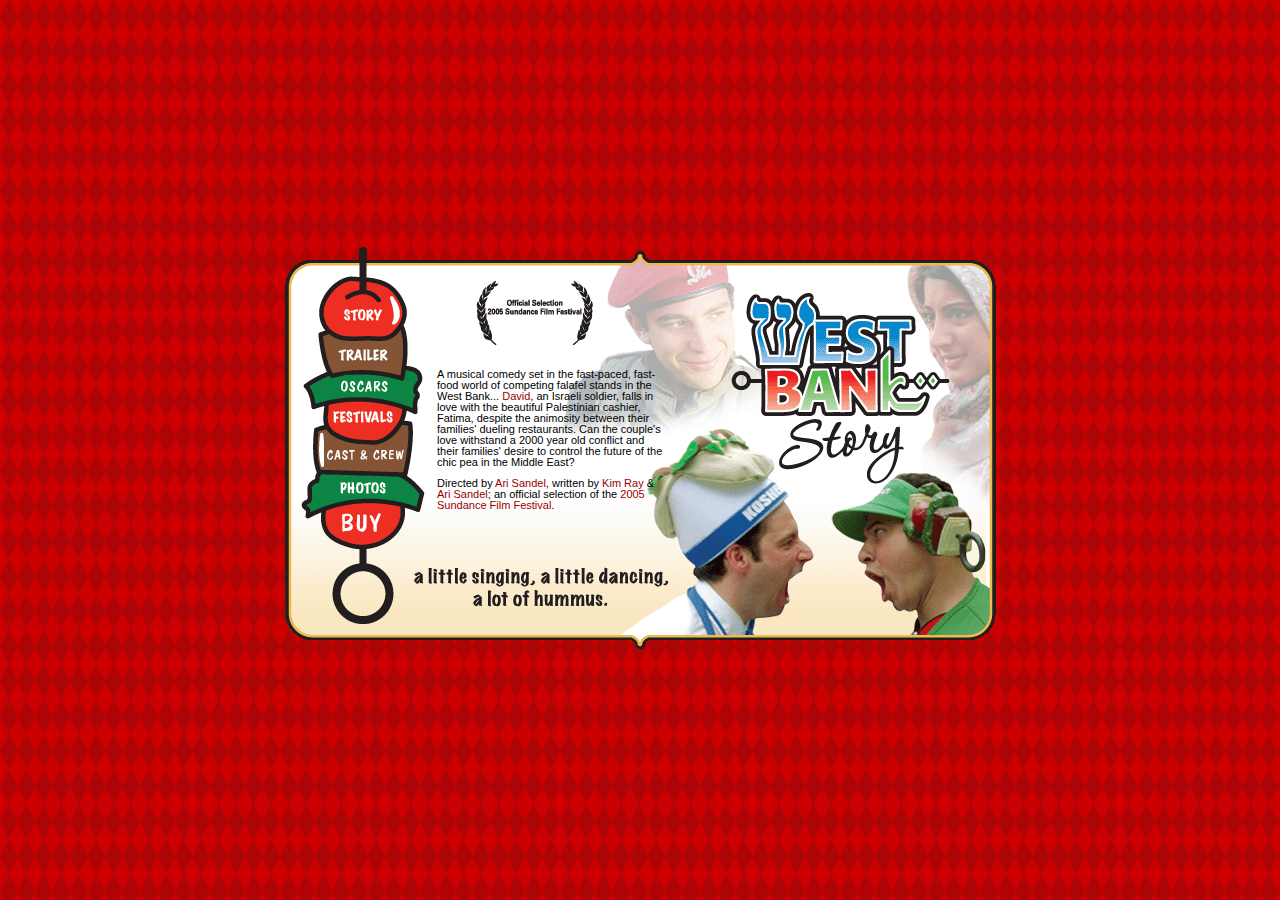
==== index.html @ 4c3930ff "Add mobile style" ====
<!DOCTYPE html>
<html lang="en">
<head>
  <meta charset="utf-8">
  <meta http-equiv="X-UA-Compatible" content="IE=edge,chrome=1">
  <meta name="viewport" content="width=device-width,initial-scale=1">

  <meta name="author" content="name">
  <meta name="description" content="description here">
  <meta name="keywords" content="keywords,here">

  <title>West Bank Story</title>
  <link rel="stylesheet" href="css/style.css">

  <!--[if IE]>
    <script src="http://html5shiv.googlecode.com/svn/trunk/html5.js"></script>
  <![endif]-->
</head>

<body>
  <main>
    <div class="content-wrapper">
      <img class="content-background" src="./images/index_content.gif" alt="Site Background and Navigation" usemap="navigation" />
      <map name="navigation">
        <area alt="Story" shape="rect" coords="50, 64, 117, 81" href="story.html">
        <area alt="Trailer" shape="rect" coords="60, 102, 121, 121" href="trailer.html">
        <area alt="Oscars" shape="rect" coords="50, 134, 130, 152" href="oscars.html">
        <area alt="Festivals" shape="rect" coords="55, 163, 126, 182" href="festivals.html">
        <area alt="Cast and Crew" shape="rect" coords="43, 204, 135, 222" href="cast-crew.html">
        <area alt="Photos" shape="rect" coords="60, 237, 119, 253" href="photos.html">
        <area alt="Buy" shape="rect" coords="55, 265, 124, 286" href="buy.html">
        <area alt="Festivals" shape="rect" coords="190, 31, 335, 108" href="festivals.html">
      </map>

      <div class="content">

        <img class="logo" src="./images/logo.png" alt="West Bank Story Logo" />

        <nav>
          <ul>
            <li><a href="story.html">Story</a></li>
            <li><a href="trailer.html">Trailer</a></li>
            <li><a href="oscars.html">Oscars</a></li>
            <li><a href="festivals.html">Festivals</a></li>
            <li><a href="cast-crew.html">Cast &amp; Crew</a></li>
            <li><a href="photos.html">Photos</a></li>
            <li><a href="buy.html">Buy</a></li>
          </ul>
        </nav>

        <p>A musical comedy set in the fast-paced, fast-food world of competing falafel stands in the West Bank... <a href="link-to-newmark-bio-on-imdb.html">David</a>, an Israeli soldier, falls in love with the beautiful Palestinian cashier, Fatima, despite the animosity between their families' dueling restaurants. Can the couple's love withstand a 2000 year old conflict and their families' desire to control the future of the chic pea in the Middle East?</p>

        <p>Directed by <a href="link-to-sandel-bio-on-imdb.html">Ari Sandel</a>, written by <a href="link-to-ray-bio-on-imdb.html">Kim Ray</a> &amp; <a href="link-to-sandel-bio-on-imdb.html">Ari Sandel</a>; an official selection of the <a href="festivals.html">2005 Sundance Film Festival</a>.</p>
      </div>
    </div>
  </main>
</body>
</html>
---- css/style.css ----
/* http://meyerweb.com/eric/tools/css/reset/ 
   v2.0 | 20110126
   License: none (public domain)
*/

html, body, div, span, applet, object, iframe,
h1, h2, h3, h4, h5, h6, p, blockquote, pre,
a, abbr, acronym, address, big, cite, code,
del, dfn, em, img, ins, kbd, q, s, samp,
small, strike, strong, sub, sup, tt, var,
b, u, i, center,
dl, dt, dd, ol, ul, li,
fieldset, form, label, legend,
table, caption, tbody, tfoot, thead, tr, th, td,
article, aside, canvas, details, embed, 
figure, figcaption, footer, header, hgroup, 
menu, nav, output, ruby, section, summary,
time, mark, audio, video {
  margin: 0;
  padding: 0;
  border: 0;
  font-size: 100%;
  font: inherit;
  vertical-align: baseline;
}

/* HTML5 display-role reset for older browsers */
article, aside, details, figcaption, figure, 
footer, header, hgroup, menu, nav, section {
  display: block;
}

body {
  line-height: 1;
}

ol, ul {
  list-style: none;
}

blockquote, q {
  quotes: none;
}

blockquote:before, blockquote:after,
q:before, q:after {
  content: '';
  content: none;
}

table {
  border-collapse: collapse;
  border-spacing: 0;
}

/* WEST BANK STORY STYLES */

body {
  background-image: url('../images/bg.gif');
  background-color: #990000;
  font-family: Arial, Helvetica, sans-serif;
  font-size: x-small;
}

body a,
body a:link,
body a:visited,
body a:hover,
body a:active {
  text-decoration: none;
  color: #990000;
}

main {
  position: absolute;
  top: 50%;
  left: 50%;
  transform: translate(-50%, -50%);
}

.content-wrapper {
  position: relative;
}

.content {
  width: 231px;
  height: 279px;
  position: absolute;
  top: 125px;
  left: 160px;
}

.content nav {
  display: none;
  text-transform: uppercase;
  font-weight: 700;
  font-size: 14px;
  text-align: center;
}

.content nav li {
  display: inline-block;
  vertical-align: top;
  margin-left: 10px;
  margin-right: 10px;
  margin-bottom: 20px;
}

.content p {
  font-size: 11px;
  margin-bottom: 10px;
}

.content .logo {
  display: none;
  margin: 0 auto;
}

@media (max-width: 700px) {
  body {
    font-size: 100%;
  }

  main {
    position: relative;
    top: 0;
    left: 0;
    transform: translate(0, 0);
  }

  map {
    display: none;
  }

  .content-wrapper {
    display: flex;
    align-items: center;
    height: 100vh;
  }

  .content-background {
    display: none;
  }

  .content {
    width: 100%;
    height: auto;
    position: relative;
    top: 0;
    left: 0;
    margin: 20px;
    padding: 20px;
    background: 
      linear-gradient(to bottom, rgba(255, 255, 255, 0) 70%,rgba(249, 231, 191, 1) 100%),
      #FFF;
    border-radius: 20px;
    border: 3px solid #ECBC4C;
    box-shadow: 0 0 0 3px #000;
  }

  .content nav {
    display: block;
  }

  .content p {
    font-size: 16px;
    margin-bottom: 20px;
    line-height: 1.4;
  }

  .content p:last-child {
    margin-bottom: 0;
  }

  .content .logo {
    display: block;
    margin-bottom: 20px;
  }
}
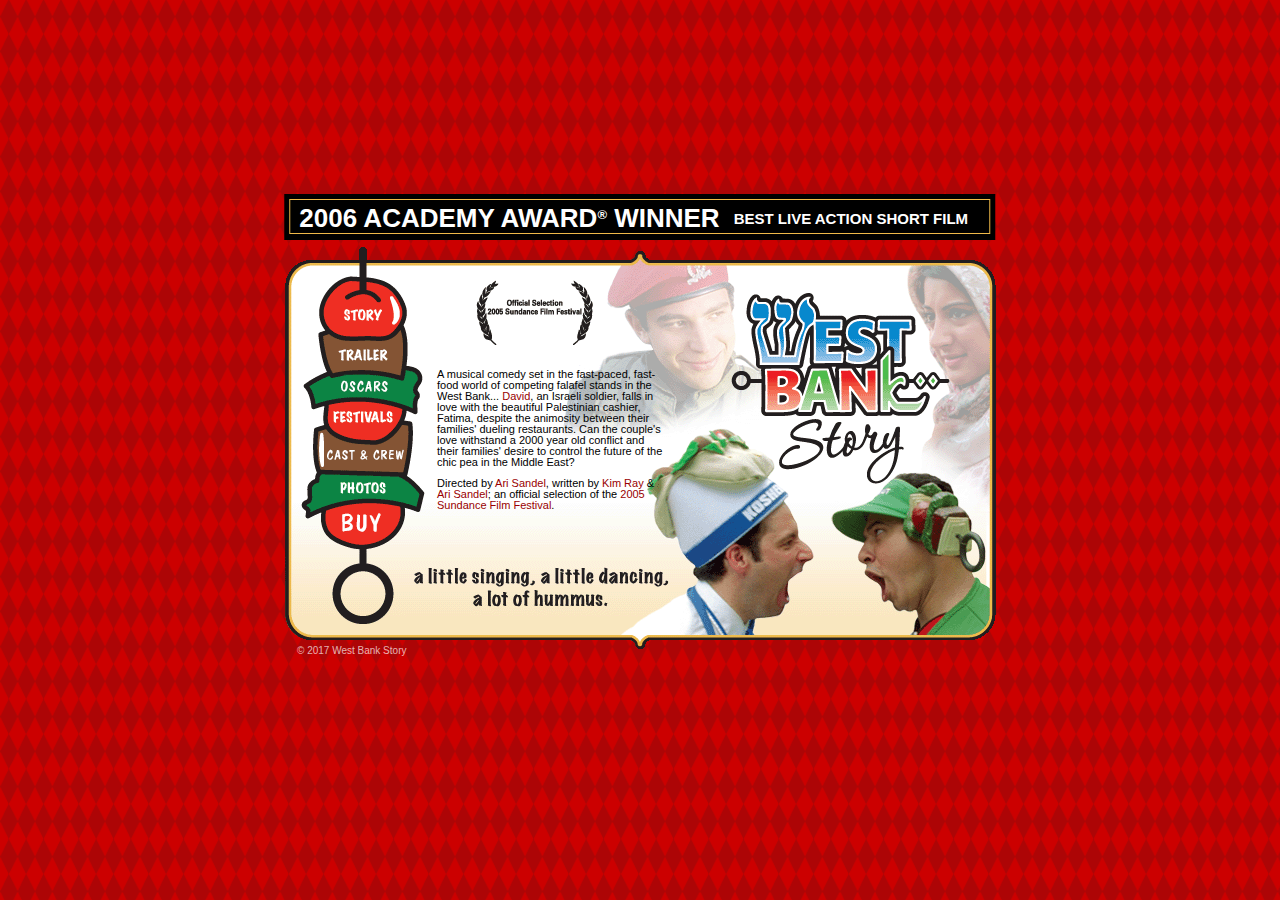
==== commit 99bca835: "Add academy award winner banner to index" ====
--- a/index.html
+++ b/index.html
@@ -20,21 +20,28 @@
 <body>
   <main>
     <div class="content-wrapper">
+
+      <div class="banner">
+        <div class="banner-content">
+          <h2>2006 ACADEMY AWARD<sup>&reg;</sup> WINNER</h2><h3>BEST LIVE ACTION SHORT FILM</h3>
+        </div>
+      </div>
+
       <img class="content-background" src="./images/index_content.gif" alt="Site Background and Navigation" usemap="navigation" />
       <map name="navigation">
         <area alt="Story" shape="rect" coords="50, 64, 117, 81" href="story.html">
         <area alt="Trailer" shape="rect" coords="60, 102, 121, 121" href="trailer.html">
         <area alt="Oscars" shape="rect" coords="50, 134, 130, 152" href="oscars.html">
         <area alt="Festivals" shape="rect" coords="55, 163, 126, 182" href="festivals.html">
-        <area alt="Cast and Crew" shape="rect" coords="43, 204, 135, 222" href="cast-crew.html">
+        <area alt="Cast and Crew" shape="rect" coords="43, 204, 135, 222" href="http://www.imdb.com/title/tt0438575/fullcredits/" target="_blank" rel="noopener">
         <area alt="Photos" shape="rect" coords="60, 237, 119, 253" href="photos.html">
-        <area alt="Buy" shape="rect" coords="55, 265, 124, 286" href="buy.html">
+        <area alt="Buy" shape="rect" coords="55, 265, 124, 286" href="https://itunes.apple.com/us/movie/west-bank-story/id503678649" target="_blank" rel="noopener">
         <area alt="Festivals" shape="rect" coords="190, 31, 335, 108" href="festivals.html">
       </map>
 
       <div class="content">
 
-        <img class="logo" src="./images/logo.png" alt="West Bank Story Logo" />
+        <a href="/"><img class="logo" src="./images/logo.png" alt="West Bank Story Logo" /></a>
 
         <nav>
           <ul>
@@ -42,15 +49,19 @@
             <li><a href="trailer.html">Trailer</a></li>
             <li><a href="oscars.html">Oscars</a></li>
             <li><a href="festivals.html">Festivals</a></li>
-            <li><a href="cast-crew.html">Cast &amp; Crew</a></li>
+            <li><a href="http://www.imdb.com/title/tt0438575/fullcredits/" target="_blank" rel="noopener">Cast &amp; Crew</a></li>
             <li><a href="photos.html">Photos</a></li>
-            <li><a href="buy.html">Buy</a></li>
+            <li><a href="https://itunes.apple.com/us/movie/west-bank-story/id503678649" target="_blank" rel="noopener">Buy</a></li>
           </ul>
         </nav>
 
-        <p>A musical comedy set in the fast-paced, fast-food world of competing falafel stands in the West Bank... <a href="link-to-newmark-bio-on-imdb.html">David</a>, an Israeli soldier, falls in love with the beautiful Palestinian cashier, Fatima, despite the animosity between their families' dueling restaurants. Can the couple's love withstand a 2000 year old conflict and their families' desire to control the future of the chic pea in the Middle East?</p>
+        <p>A musical comedy set in the fast-paced, fast-food world of competing falafel stands in the West Bank... <a href="http://www.imdb.com/name/nm1797112/?ref_=ttfc_fc_cl_t1" target="_blank" rel="noopener">David</a>, an Israeli soldier, falls in love with the beautiful Palestinian cashier, Fatima, despite the animosity between their families' dueling restaurants. Can the couple's love withstand a 2000 year old conflict and their families' desire to control the future of the chic pea in the Middle East?</p>
 
-        <p>Directed by <a href="link-to-sandel-bio-on-imdb.html">Ari Sandel</a>, written by <a href="link-to-ray-bio-on-imdb.html">Kim Ray</a> &amp; <a href="link-to-sandel-bio-on-imdb.html">Ari Sandel</a>; an official selection of the <a href="festivals.html">2005 Sundance Film Festival</a>.</p>
+        <p>Directed by <a href="http://www.imdb.com/name/nm1847738/?ref_=ttfc_fc_dr1" target="_blank" rel="noopener">Ari Sandel</a>, written by <a href="http://www.imdb.com/name/nm1640828/?ref_=ttfc_fc_wr1" target="_blank" rel="noopener">Kim Ray</a> &amp; <a href="link-to-sandel-bio-on-imdb.html">Ari Sandel</a>; an official selection of the <a href="festivals.html">2005 Sundance Film Festival</a>.</p>
+      </div>
+
+      <div class="copyright">
+        &copy; 2017 West Bank Story
       </div>
     </div>
   </main>
--- a/css/style.css
+++ b/css/style.css
@@ -82,12 +82,70 @@
   position: relative;
 }
 
+.banner {
+  position: absolute;
+  box-sizing: border-box;
+  padding: 5px;
+  height: 46px;
+  width: 98%;
+  left: 50%;
+  top: -50px;
+  transform: translateX(-50%);
+  background-color: #000;
+  color: #FFF;
+}
+
+.banner-content {
+  border: 1px solid #EFB949;
+  padding: 5px 2px 2px 2px;
+}
+
+.banner-content h2, h3 {
+  display: inline-block;
+  vertical-align: middle;
+  padding-left: 7px;
+  padding-right: 7px;
+  font-weight: 600;
+}
+
+.banner-content h2 {
+  font-size: 26px;
+}
+
+.banner-content h2 sup {
+  font-size: 50%;
+  line-height: 0;
+  position: relative;
+  vertical-align: baseline;
+  top: -0.65em;
+}
+
+.banner-content h3 {
+  font-size: 15px;
+}
+
 .content {
   width: 231px;
   height: 279px;
   position: absolute;
   top: 125px;
   left: 160px;
+}
+
+.content.content-sub-page {
+  top: 170px;
+  left: 175px;
+  width: 60%;
+}
+
+.content.content-sub-page .heading {
+  margin-bottom: 20px;
+}
+
+.content.content-sub-page p {
+  padding-left: 15px;
+  font-size: 12px;
+  line-height: 1.4;
 }
 
 .content nav {
@@ -106,6 +164,10 @@
   margin-bottom: 20px;
 }
 
+.content nav li a.active {
+  border-bottom: 2px solid #990000;
+}
+
 .content p {
   font-size: 11px;
   margin-bottom: 10px;
@@ -116,6 +178,14 @@
   margin: 0 auto;
 }
 
+.copyright {
+  position: absolute;
+  left: 20px;
+  bottom: 0;
+  font-size: 10px;
+  color: rgba(255, 255, 255, 0.7);
+}
+
 @media (max-width: 700px) {
   body {
     font-size: 100%;
@@ -135,7 +205,18 @@
   .content-wrapper {
     display: flex;
     align-items: center;
+    justify-content: center;
+    flex-wrap: wrap;
     height: 100vh;
+  }
+
+  .banner {
+    position: relative;
+    width: 93%;
+    height: auto;
+    left: inherit;
+    top: inherit;
+    transform: translateX(0);
   }
 
   .content-background {
@@ -144,6 +225,7 @@
 
   .content {
     width: 100%;
+    flex-grow: 2;
     height: auto;
     position: relative;
     top: 0;
@@ -158,6 +240,18 @@
     box-shadow: 0 0 0 3px #000;
   }
 
+  .content.content-sub-page {
+    width: 100%;
+    height: auto;
+    position: relative;
+    top: 0;
+    left: 0;
+  }
+
+  .content.content-sub-page .heading {
+    max-width: 100%;
+  }
+
   .content nav {
     display: block;
   }
@@ -176,4 +270,11 @@
     display: block;
     margin-bottom: 20px;
   }
-}
+
+  .copyright {
+    position: relative;
+    bottom: 0;
+    left: 0;
+    text-align: center;
+  }
+}
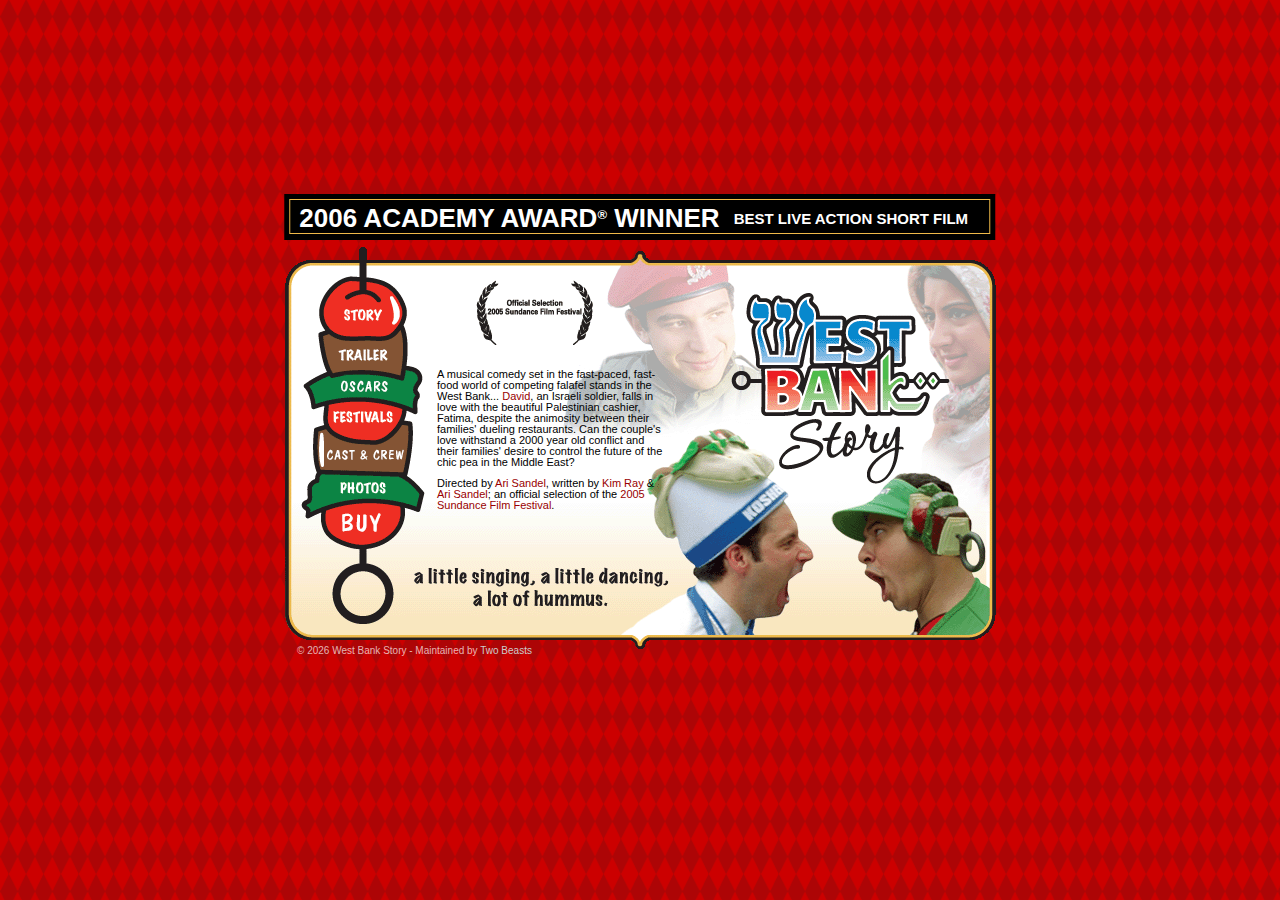
==== commit c36eba84: "Update site images and meta information" ====
--- a/index.html
+++ b/index.html
@@ -5,11 +5,20 @@
   <meta http-equiv="X-UA-Compatible" content="IE=edge,chrome=1">
   <meta name="viewport" content="width=device-width,initial-scale=1">
 
-  <meta name="author" content="name">
-  <meta name="description" content="description here">
-  <meta name="keywords" content="keywords,here">
+  <title>West Bank Story</title>
 
-  <title>West Bank Story</title>
+  <!--  Essential META Tags -->
+  <meta property="og:title" content="West Bank Story">
+  <meta property="og:description" content="Website for West Bank Story, a musical comedy set in the fast-paced, fast-food world of competing falafel stands in the West Bank.">
+  <meta property="og:image" content="./images/social_media_share.png">
+  <meta property="og:url" content="https://westbankstory.com">
+  <meta name="twitter:card" content="summary_large_image">
+
+
+  <!--  Non-Essential, But Recommended -->
+  <meta property="og:site_name" content="West Bank Story">
+  <meta name="twitter:image:alt" content="West Bank Story">
+
   <link rel="stylesheet" href="css/style.css">
 
   <!--[if IE]>
@@ -61,7 +70,7 @@
       </div>
 
       <div class="copyright">
-        &copy; 2017 West Bank Story
+        &copy; <script type="text/javascript"> document.write(new Date().getFullYear());</script> West Bank Story - Maintained by <a href="https://twobeasts.co" target="_blank" rel="noopener">Two Beasts</a>
       </div>
     </div>
   </main>
--- a/css/style.css
+++ b/css/style.css
@@ -7,7 +7,7 @@
 h1, h2, h3, h4, h5, h6, p, blockquote, pre,
 a, abbr, acronym, address, big, cite, code,
 del, dfn, em, img, ins, kbd, q, s, samp,
-small, strike, strong, sub, sup, tt, var,
+small, strike, sub, sup, tt, var,
 b, u, i, center,
 dl, dt, dd, ol, ul, li,
 fieldset, form, label, legend,
@@ -71,6 +71,10 @@
   color: #990000;
 }
 
+strong {
+  font-weight: 600;
+}
+
 main {
   position: absolute;
   top: 50%;
@@ -138,14 +142,51 @@
   width: 60%;
 }
 
+.content.content-sub-page.festivals {
+  width: 71%;
+  height: auto;
+}
+
+.content.content-sub-page.photos {
+  width: 74%;
+  height: auto;
+}
+
+.content.content-sub-page.photos p {
+  margin-bottom: 0;
+}
+
+.content.content-sub-page.photos p.photo-download {
+  text-align: center;
+  margin-bottom: 20px;
+}
+
+.content.content-sub-page.festivals p {
+  padding-left: 0;
+}
+
 .content.content-sub-page .heading {
   margin-bottom: 20px;
 }
 
 .content.content-sub-page p {
-  padding-left: 15px;
+  padding-left: 2px;
   font-size: 12px;
   line-height: 1.4;
+}
+
+td {
+  padding-bottom: 10px;
+}
+
+td.left {
+  width: 30%;
+  font-weight: 600;
+}
+
+.two-column-table td {
+  line-height: 1.3;
+  padding-bottom: 0;
 }
 
 .content nav {
@@ -178,6 +219,52 @@
   margin: 0 auto;
 }
 
+.gallery {
+  margin-bottom: 20px;
+}
+
+.gallery figure {
+  display: inline-block;
+  vertical-align: top;
+  width: 25%;
+}
+
+.gallery figure img {
+  max-width: 100%;
+  margin-bottom: 5px;
+}
+
+.gallery figure figcaption {
+  text-align: center;
+  font-size: 12px;
+}
+
+.gallery figure:first-child {
+  width: 21%;
+}
+
+.gallery figure:nth-child(2) {
+  width: 20%;
+}
+
+.gallery figure:nth-child(3) {
+  width: 22%;
+}
+
+.gallery figure:last-child {
+  width: 30%;
+}
+
+.gallery.just-images {
+  margin-bottom: 0;
+}
+
+.gallery.just-images img {
+  margin: 0 10px 20px;
+  max-width: 200px;
+  vertical-align: top;
+}
+
 .copyright {
   position: absolute;
   left: 20px;
@@ -186,6 +273,13 @@
   color: rgba(255, 255, 255, 0.7);
 }
 
+.copyright a,
+.copyright a:link,
+.copyright a:hover,
+.copyright a:visited {
+  color: #CCC;
+}
+
 @media (max-width: 700px) {
   body {
     font-size: 100%;
@@ -204,7 +298,8 @@
 
   .content-wrapper {
     display: flex;
-    align-items: center;
+    align-items: flex-start;
+    align-content: flex-start;
     justify-content: center;
     flex-wrap: wrap;
     height: 100vh;
@@ -225,7 +320,6 @@
 
   .content {
     width: 100%;
-    flex-grow: 2;
     height: auto;
     position: relative;
     top: 0;
@@ -240,13 +334,48 @@
     box-shadow: 0 0 0 3px #000;
   }
 
+  .content .heading {
+    margin: 0 auto;
+    display: block;
+  }
+
+  .content .sub-heading {
+    margin: 0 auto 10px;
+    display: block;
+  }
+
   .content.content-sub-page {
     width: 100%;
     height: auto;
     position: relative;
-    top: 0;
-    left: 0;
-  }
+    top: inherit;
+    left: inherit;
+  }
+
+  .content.content-sub-page.festivals {
+    width: 100%;
+    font-size: 14px;
+    position: relative;
+    top: inherit;
+    left: inherit;
+    height: auto;
+  }
+
+  td {
+    display: block;
+    width: 100%;
+    line-height: 1.4;
+  }
+
+  td strong {
+    display: block;
+  }
+
+  td.left {
+    width: 100%;
+    padding-bottom: 0;
+  }
+
 
   .content.content-sub-page .heading {
     max-width: 100%;
@@ -271,10 +400,34 @@
     margin-bottom: 20px;
   }
 
+  .gallery figure,
+  .gallery figure:first-child,
+  .gallery figure:nth-child(2),
+  .gallery figure:nth-child(3),
+  .gallery figure:last-child {
+    width: 48%;
+    margin-bottom: 20px;
+  }
+
+  .gallery figure figcaption {
+    text-align: left;
+  }
+
+  .gallery.just-images {
+    text-align: center;
+  }
+
+  .gallery.just-images img {
+    margin: 0 10px 20px;
+    max-width: 200px;
+    vertical-align: top;
+  }
+
   .copyright {
     position: relative;
-    bottom: 0;
-    left: 0;
+    bottom: inherit;
+    left: inherit;
     text-align: center;
-  }
-}
+    padding-bottom: 20px;
+  }
+}
